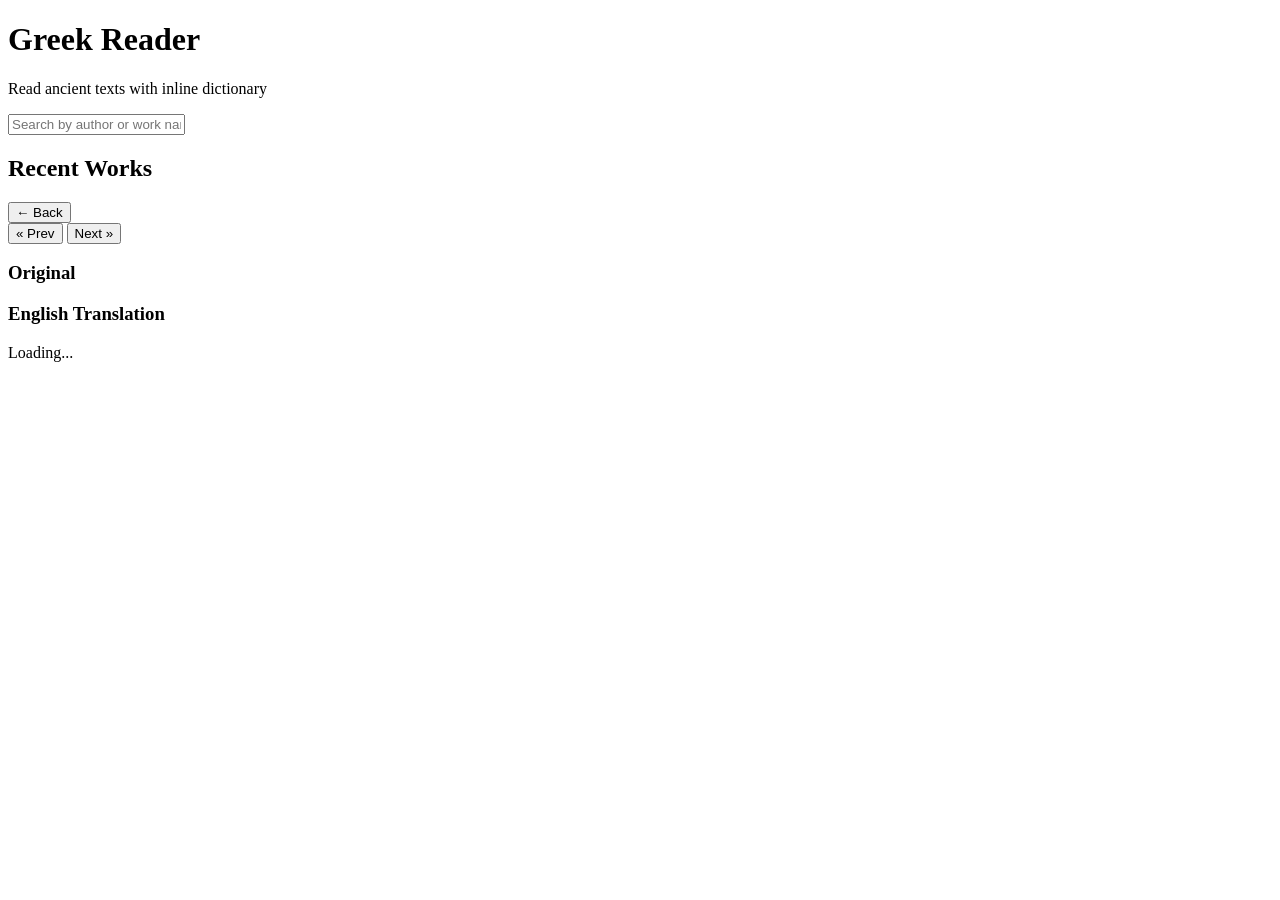
==== src/main/resources/static/index.html @ 655771f7 "First commit" ====
<!DOCTYPE html>
<html lang="en">
<head>
    <meta charset="UTF-8">
    <meta name="viewport" content="width=device-width, initial-scale=1.0">
    <title>Greek Reader</title>
    <link rel="stylesheet" href="/style.css">
</head>
<body>
    <div id="app">
        <!-- Landing Page -->
        <div id="landing" class="page active">
            <header>
                <h1>Greek Reader</h1>
                <p class="subtitle">Read ancient texts with inline dictionary</p>
            </header>

            <div class="search-container">
                <input type="text" id="searchInput" placeholder="Search by author or work name..." autocomplete="off">
                <div id="searchResults" class="search-results"></div>
            </div>

            <div id="recentWorks" class="recent-works">
                <h2>Recent Works</h2>
                <div id="recentList"></div>
            </div>
        </div>

        <!-- Reader Page -->
        <div id="reader" class="page">
            <nav class="reader-nav">
                <button id="backBtn" class="nav-btn">&larr; Back</button>
                <span id="workTitle" class="work-title"></span>
                <div class="nav-controls">
                    <button id="prevBtn" class="nav-btn">&laquo; Prev</button>
                    <span id="sectionInfo" class="section-info"></span>
                    <button id="nextBtn" class="nav-btn">Next &raquo;</button>
                </div>
            </nav>
            <div id="readerContent" class="reader-content">
                <div id="originalPane" class="pane">
                    <h3 class="pane-title">Original</h3>
                    <div id="originalText" class="text-content"></div>
                </div>
                <div class="pane-divider"></div>
                <div id="translationPane" class="pane">
                    <h3 class="pane-title">English Translation</h3>
                    <div id="translationText" class="text-content"></div>
                </div>
            </div>
        </div>

        <!-- Tooltip -->
        <div id="tooltip" class="tooltip"></div>

        <!-- Loading overlay -->
        <div id="loading" class="loading-overlay">
            <div class="spinner"></div>
            <p id="loadingText">Loading...</p>
        </div>
    </div>
    <script src="/app.js"></script>
</body>
</html>
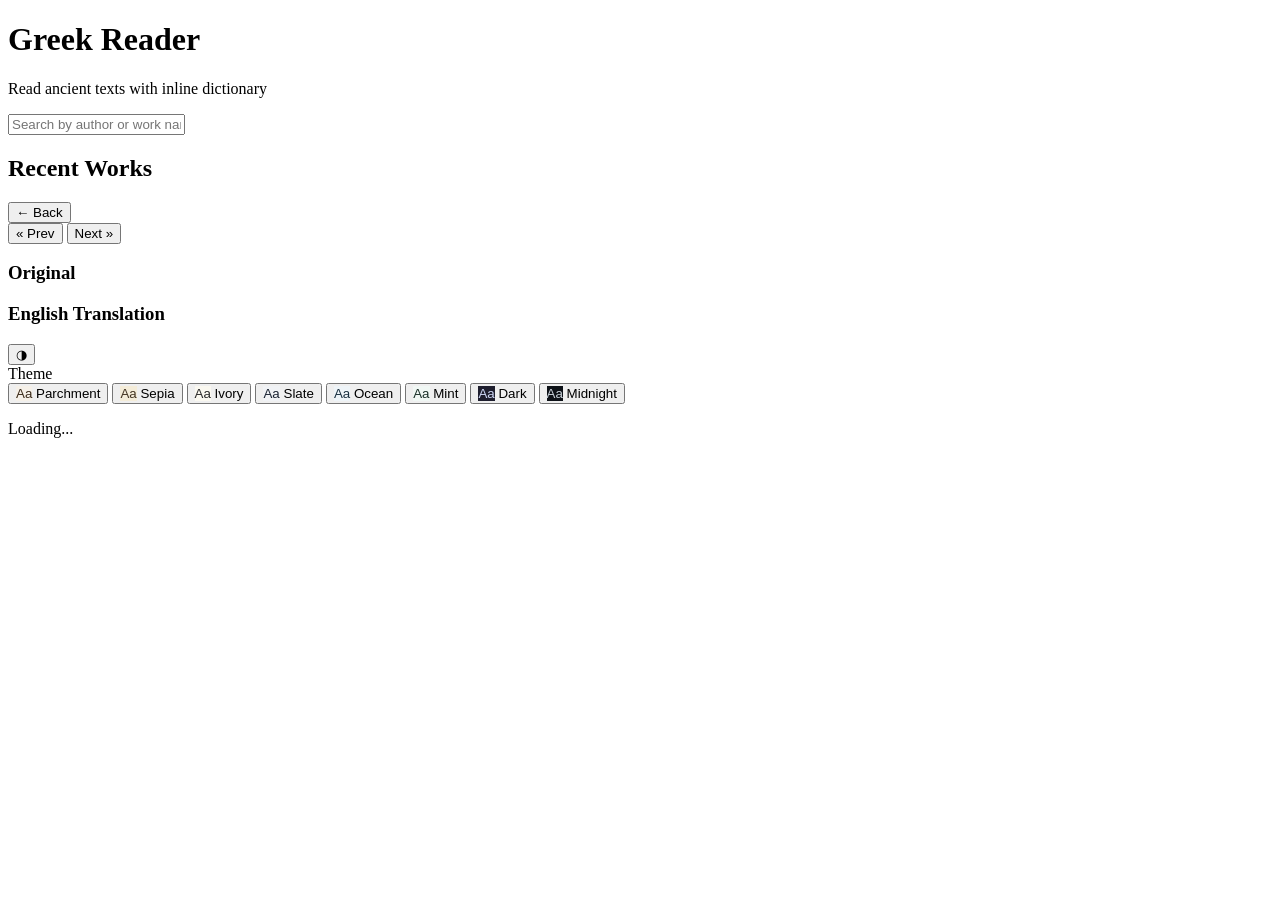
==== commit 1b8f7ab0: "Fourth commit" ====
--- a/src/main/resources/static/index.html
+++ b/src/main/resources/static/index.html
@@ -50,6 +50,46 @@
             </div>
         </div>
 
+        <!-- Theme Picker -->
+        <button id="themeBtnLanding" class="theme-toggle" title="Change theme">&#9681;</button>
+        <div id="themePicker" class="theme-picker">
+            <div class="theme-picker-header">Theme</div>
+            <div class="theme-grid">
+                <button class="theme-swatch" data-theme="parchment" title="Parchment">
+                    <span class="swatch-preview" style="background:#f5f0e8;color:#3a2a1a;">Aa</span>
+                    <span class="swatch-label">Parchment</span>
+                </button>
+                <button class="theme-swatch" data-theme="sepia" title="Sepia">
+                    <span class="swatch-preview" style="background:#f4ecd8;color:#433422;">Aa</span>
+                    <span class="swatch-label">Sepia</span>
+                </button>
+                <button class="theme-swatch" data-theme="ivory" title="Ivory">
+                    <span class="swatch-preview" style="background:#faf8f0;color:#2a2a2a;">Aa</span>
+                    <span class="swatch-label">Ivory</span>
+                </button>
+                <button class="theme-swatch" data-theme="slate" title="Slate">
+                    <span class="swatch-preview" style="background:#f0f2f5;color:#1a2332;">Aa</span>
+                    <span class="swatch-label">Slate</span>
+                </button>
+                <button class="theme-swatch" data-theme="ocean" title="Ocean">
+                    <span class="swatch-preview" style="background:#eef4f8;color:#1a3040;">Aa</span>
+                    <span class="swatch-label">Ocean</span>
+                </button>
+                <button class="theme-swatch" data-theme="mint" title="Mint">
+                    <span class="swatch-preview" style="background:#f0f7f4;color:#1a3028;">Aa</span>
+                    <span class="swatch-label">Mint</span>
+                </button>
+                <button class="theme-swatch" data-theme="dark" title="Dark">
+                    <span class="swatch-preview" style="background:#1e1e2e;color:#cdd6f4;">Aa</span>
+                    <span class="swatch-label">Dark</span>
+                </button>
+                <button class="theme-swatch" data-theme="midnight" title="Midnight">
+                    <span class="swatch-preview" style="background:#0d1117;color:#c9d1d9;">Aa</span>
+                    <span class="swatch-label">Midnight</span>
+                </button>
+            </div>
+        </div>
+
         <!-- Tooltip -->
         <div id="tooltip" class="tooltip"></div>
 
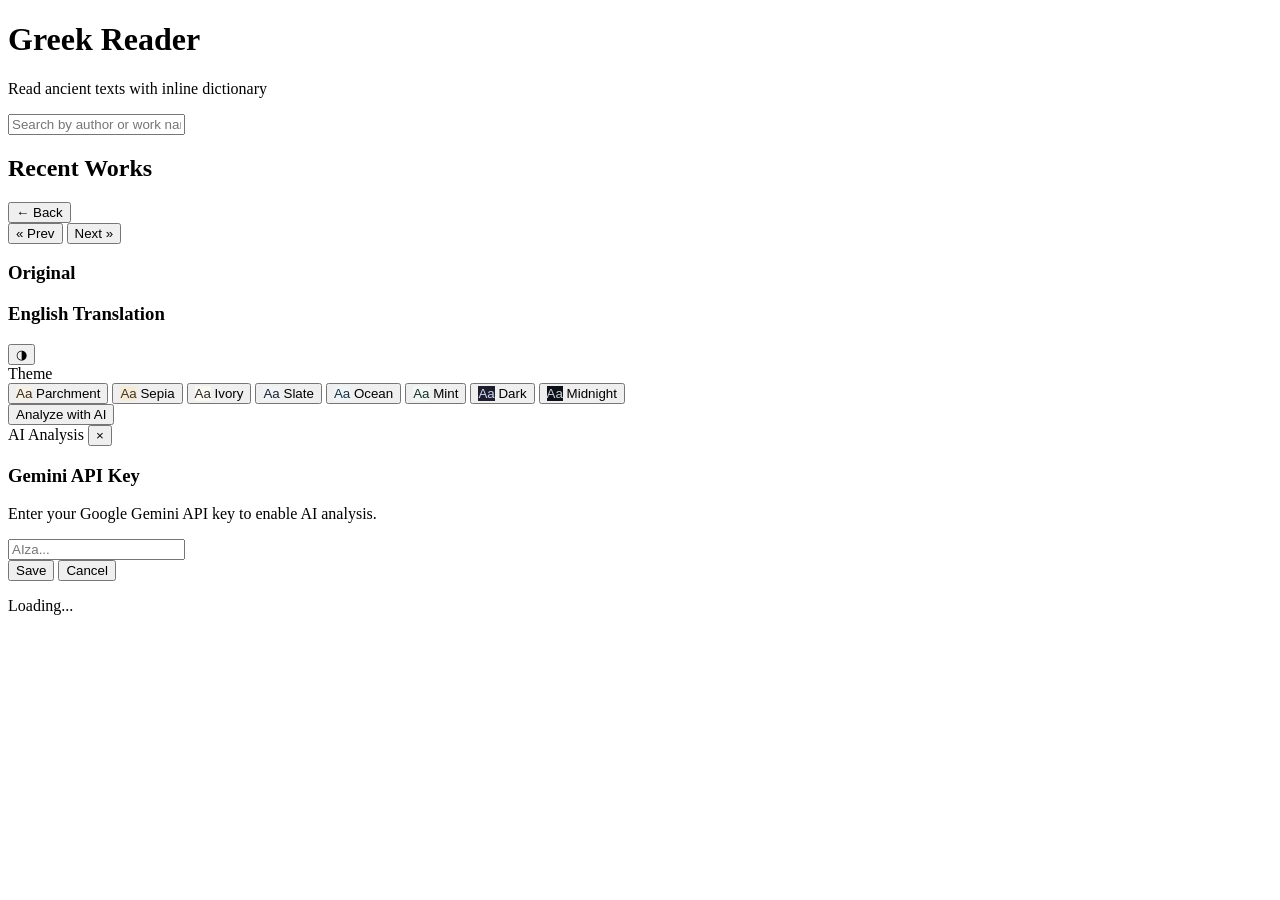
==== commit 24c0f994: "Fifth commit" ====
--- a/src/main/resources/static/index.html
+++ b/src/main/resources/static/index.html
@@ -93,6 +93,33 @@
         <!-- Tooltip -->
         <div id="tooltip" class="tooltip"></div>
 
+        <!-- Selection popup -->
+        <div id="selectionPopup" class="selection-popup">
+            <button id="analyzeBtn" class="analyze-btn">Analyze with AI</button>
+        </div>
+
+        <!-- AI Analysis Panel -->
+        <div id="analysisPanel" class="analysis-panel">
+            <div class="analysis-header">
+                <span class="analysis-title">AI Analysis</span>
+                <button id="closeAnalysis" class="analysis-close">&times;</button>
+            </div>
+            <div id="analysisContent" class="analysis-content"></div>
+        </div>
+
+        <!-- API Key Modal -->
+        <div id="apiKeyModal" class="modal-overlay">
+            <div class="modal">
+                <h3>Gemini API Key</h3>
+                <p>Enter your Google Gemini API key to enable AI analysis.</p>
+                <input type="password" id="apiKeyInput" placeholder="AIza..." autocomplete="off">
+                <div class="modal-actions">
+                    <button id="apiKeySave" class="modal-btn primary">Save</button>
+                    <button id="apiKeyCancel" class="modal-btn">Cancel</button>
+                </div>
+            </div>
+        </div>
+
         <!-- Loading overlay -->
         <div id="loading" class="loading-overlay">
             <div class="spinner"></div>
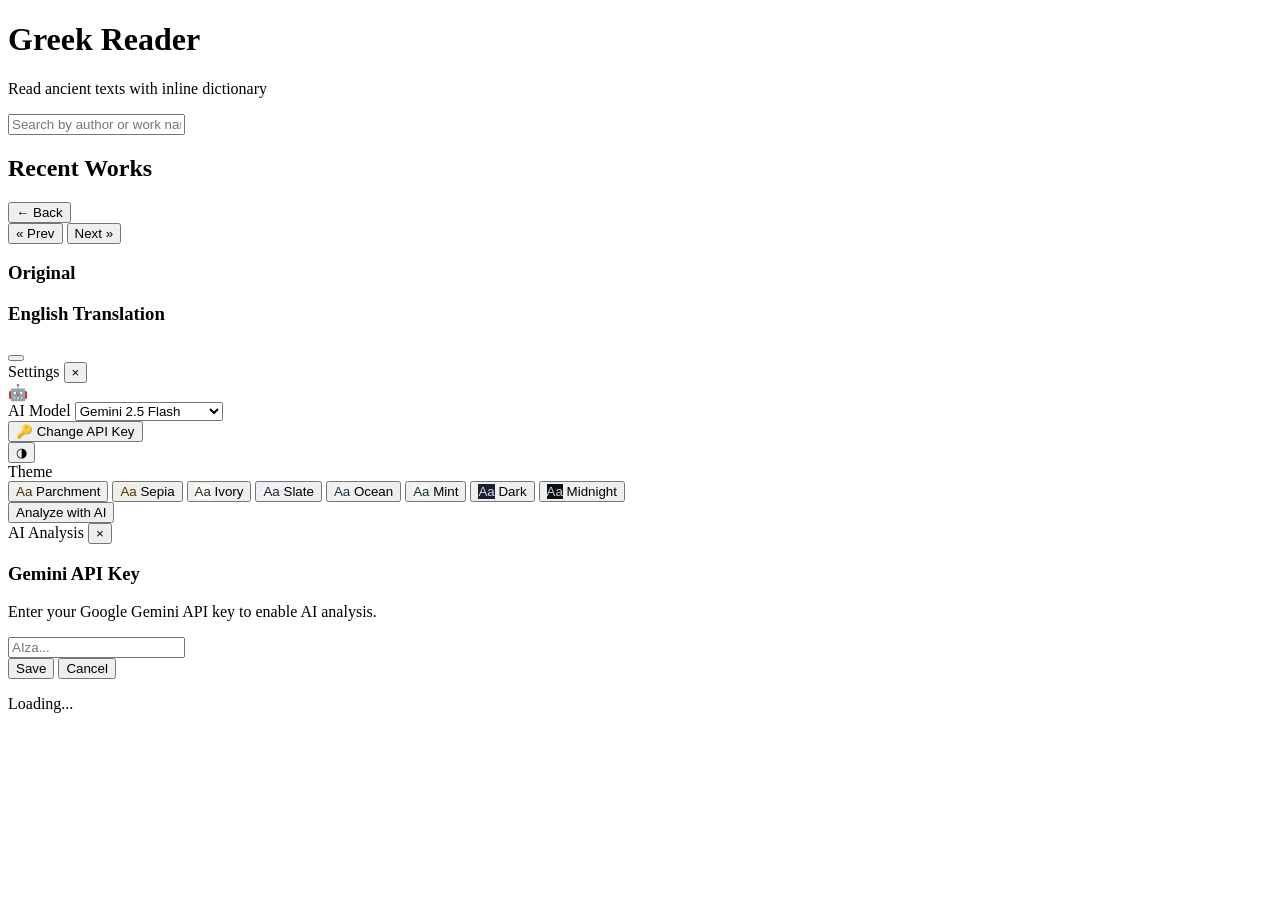
==== commit f2b528b4: "Sixth commit" ====
--- a/src/main/resources/static/index.html
+++ b/src/main/resources/static/index.html
@@ -49,6 +49,37 @@
                 </div>
             </div>
         </div>
+
+        <!-- Hamburger Menu -->
+        <button id="hamburgerBtn" class="hamburger-btn" title="Menu">
+            <span></span><span></span><span></span>
+        </button>
+        <div id="sideMenu" class="side-menu">
+            <div class="side-menu-header">
+                <span>Settings</span>
+                <button id="closeMenu" class="side-menu-close">&times;</button>
+            </div>
+            <div class="side-menu-items">
+                <div class="side-menu-item side-menu-select">
+                    <span class="menu-icon">&#129302;</span>
+                    <div class="menu-select-group">
+                        <label for="modelSelect">AI Model</label>
+                        <select id="modelSelect">
+                            <option value="gemini-2.5-flash">Gemini 2.5 Flash</option>
+                            <option value="gemini-2.0-flash-lite">Gemini 2.0 Flash Lite</option>
+                            <option value="gemini-1.5-flash">Gemini 1.5 Flash</option>
+                            <option value="gemini-1.5-flash-8b">Gemini 1.5 Flash 8B</option>
+                            <option value="gemini-1.5-pro">Gemini 1.5 Pro</option>
+                        </select>
+                    </div>
+                </div>
+                <button id="changeApiKeyBtn" class="side-menu-item">
+                    <span class="menu-icon">&#128273;</span>
+                    <span>Change API Key</span>
+                </button>
+            </div>
+        </div>
+        <div id="menuOverlay" class="menu-overlay"></div>
 
         <!-- Theme Picker -->
         <button id="themeBtnLanding" class="theme-toggle" title="Change theme">&#9681;</button>
